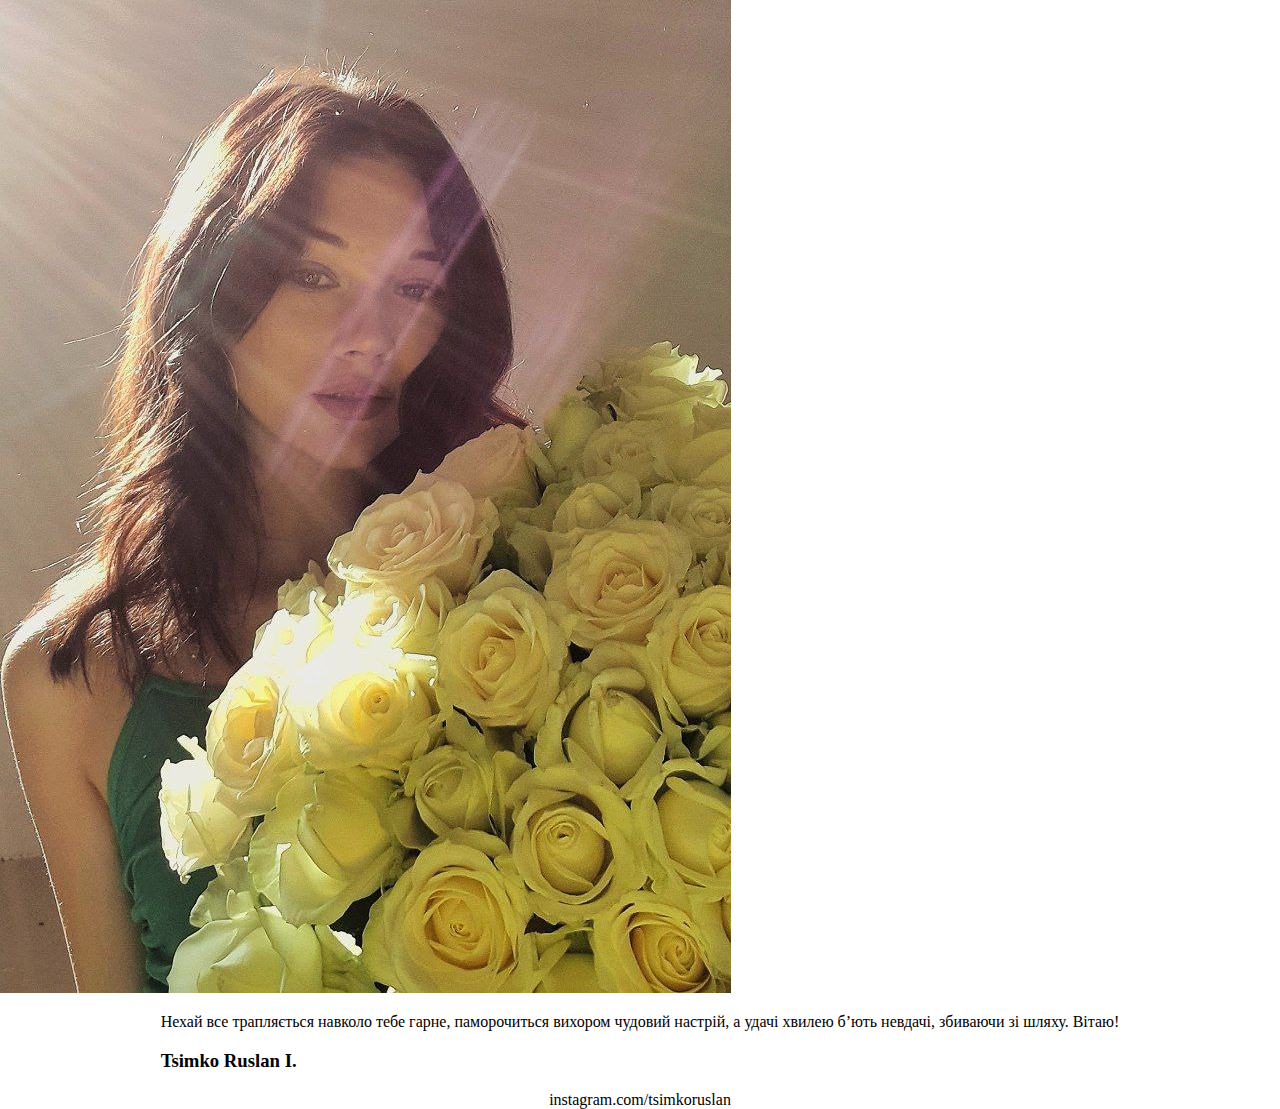
==== link_instagram/index.html @ 81c15e8c "Initial commit" ====
<!doctype html>
<html>
<head>
    <meta charset="UTF-8">
    <meta name="viewport"
          content="width=device-width, user-scalable=no, initial-scale=1.0, maximum-scale=1.0, minimum-scale=1.0">
    <meta http-equiv="X-UA-Compatible" content="ie=edge">
    <link rel="stylesheet" href="style.css">
    <title>an.ozymko</title>
</head>
<body>

<div class="phater flex">
    <div class="conteiner flex ">
        <div class="header">
            <div class="happy_birthday bolt">Happy Birthday</div>
            <div>
                <div class="day bolt">27</div>
                <div class="month">Oct</div>
            </div>
        </div>
        <div class="main flex">
            <div class="icon"><i class="fa-regular fa-ellipsis"></i></div>
            <div class="conteiner_main">
                <div class="info">
                    <p>
                        Ім'я «Анна» в перекладі означає «божа благодать».
                        Це про тебе, Анюта, можемо сміливо стверджувати!
                        Це ім'я так підходить, Аня, мила, тобі.
                        Я хочу, щоб все прекрасно було у тебе в долі!
                        Нехай любов, здоров'я, щастя з тобою об руку йдуть,
                        Ну а горе і негода від тебе нехай геть біжать!
                    </p>
                    <div class="qr">
                        <img src="https://chart.googleapis.com/chart?cht=qr&chl=https%3A%2F%2Fwww.instagram.com%2Fan.ozymko%2F&chs=180x180&choe=UTF-8&chld=L|2"
                             rel="nofollow" alt="qr code"><a href="ru.qr-code-generator.com/" border="0"
                                                             style="cursor:default" rel="nofollow"></a>
                    </div>
                </div>
                <div class="photo"><img src="./photo_2023-01-25%2022.42.17.jpeg" alt="girl"></div>
            </div>
            <div class="icon"><i class="fa-solid fa-bookmark"></i></div>
        </div>
        <div class="fotter">
            <p> Нехай все трапляється навколо тебе гарне, паморочиться вихором чудовий настрій, а удачі хвилею б’ють
                невдачі,
                збиваючи зі шляху. Вітаю! </p>
            <h3 class="tr"> Tsimko Ruslan I.</h3c>
        </div>
        <div class="instagram_tr">instagram.com/tsimkoruslan</div>
    </div>
</div>

<script src="https://kit.fontawesome.com/7221a479c0.js" crossorigin="anonymous"></script>
</body>
</html>
---- link_instagram/style.css ----
body {
    padding: 0;
    margin: 0;
}
 .flex {
     display: flex;
 }
 .phater{
     box-sizing: border-box;
    justify-content: center;
 }
.conteiner {

    box-sizing: border-box;
    width: 1300px ;
    height: 100vh;
    flex-direction: column;
    justify-content: center;
    align-items: center;
}
.header {
    width: 100%;
    height: 10%;
    background: darkgrey;
    display: flex;
    align-items: center;
    justify-content: space-between;
}
.main {}
.fotter{}
.happy_birthday {
    font-size: 30px;
}
.day {
    font-size: 50px;
}
.bolt{
    font-weight: bold;
}
.month{
    font-size: 30px;
}
.icon {}
.conteiner_main {}
.info {}
.photo {}
.qr {}
.tr {}
.instagram_tr {}
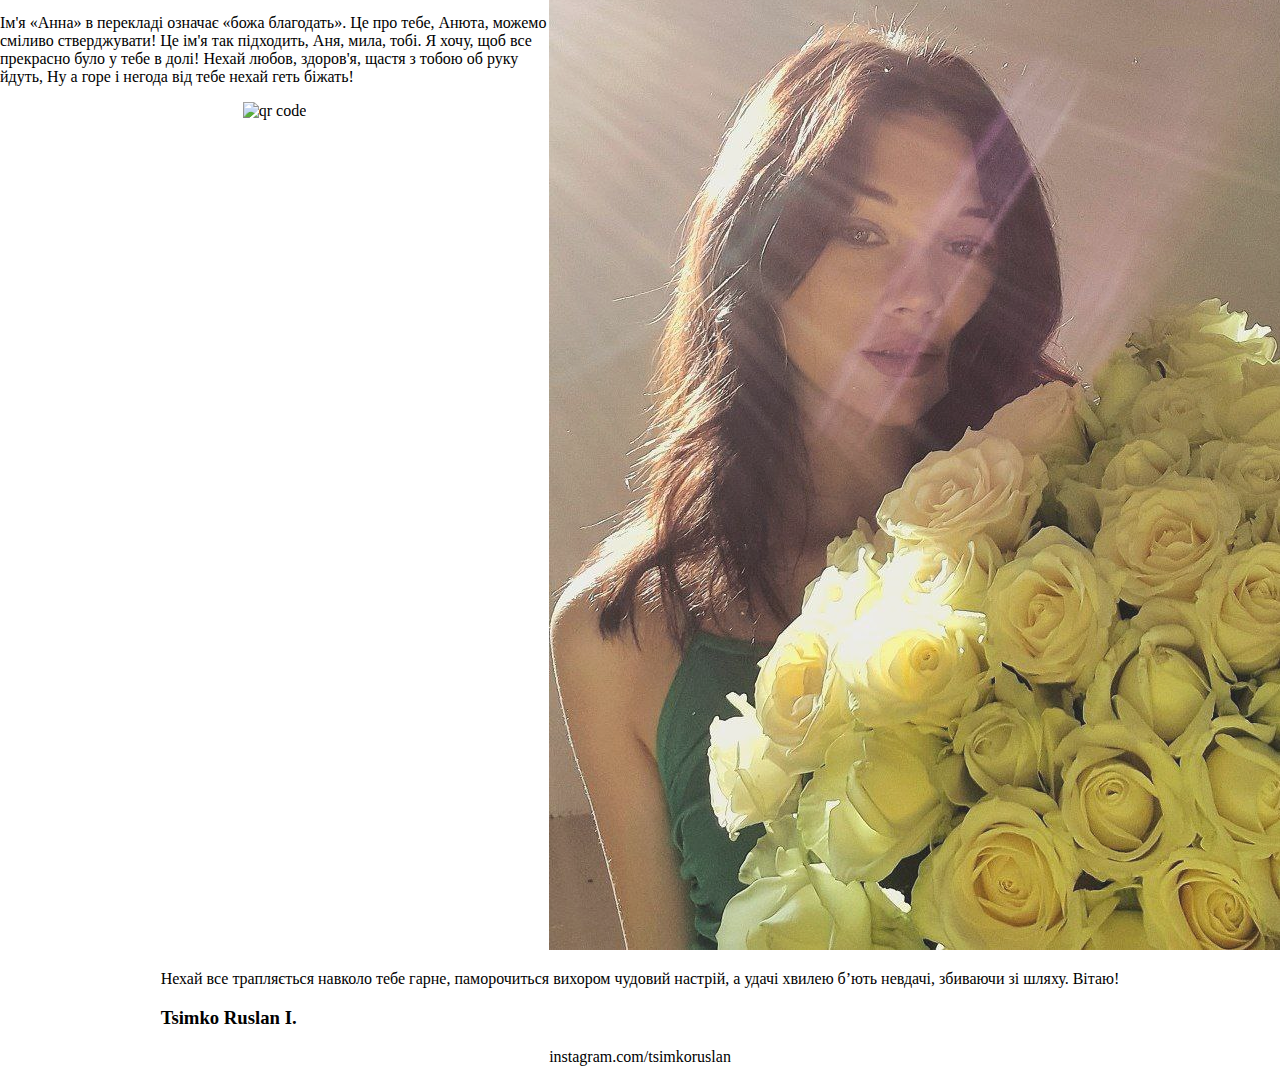
==== commit 7af919fb: "etap" ====
--- a/link_instagram/index.html
+++ b/link_instagram/index.html
@@ -19,10 +19,12 @@
                 <div class="month">Oct</div>
             </div>
         </div>
+        <div class="icon"><i class="fa-solid fa-ellipsis"></i></div>
         <div class="main flex">
-            <div class="icon"><i class="fa-regular fa-ellipsis"></i></div>
-            <div class="conteiner_main">
-                <div class="info">
+            <div class="conteiner_main flex">
+                <div class="info flex">
+                    <div class="nameH1"><h1> An.Ozymko </h1></div>
+                    <div class="nameH1_2"><h1> wonderful.wonderful.wonderful </h1></div>
                     <p>
                         Ім'я «Анна» в перекладі означає «божа благодать».
                         Це про тебе, Анюта, можемо сміливо стверджувати!
@@ -39,13 +41,13 @@
                 </div>
                 <div class="photo"><img src="./photo_2023-01-25%2022.42.17.jpeg" alt="girl"></div>
             </div>
-            <div class="icon"><i class="fa-solid fa-bookmark"></i></div>
         </div>
+        <div class="icon"><i class="fa-solid fa-bookmark"></i></div>
         <div class="fotter">
             <p> Нехай все трапляється навколо тебе гарне, паморочиться вихором чудовий настрій, а удачі хвилею б’ють
                 невдачі,
                 збиваючи зі шляху. Вітаю! </p>
-            <h3 class="tr"> Tsimko Ruslan I.</h3c>
+            <h3 class="tr"> Tsimko Ruslan I.</h3>
         </div>
         <div class="instagram_tr">instagram.com/tsimkoruslan</div>
     </div>
--- a/link_instagram/style.css
+++ b/link_instagram/style.css
@@ -21,13 +21,15 @@
 .header {
     width: 100%;
     height: 10%;
-    background: darkgrey;
     display: flex;
     align-items: center;
     justify-content: space-between;
 }
-.main {}
-.fotter{}
+.main {
+    justify-content: center;
+    box-sizing: border-box;
+}
+
 .happy_birthday {
     font-size: 30px;
 }
@@ -40,10 +42,34 @@
 .month{
     font-size: 30px;
 }
-.icon {}
-.conteiner_main {}
-.info {}
-.photo {}
+h1 {
+    margin: 0;
+}
+ .nameH1_2 {
+     position: relative;
+     left: 25%;
+ }
+
+.icon {
+    width: 100%;
+    display: flex;
+    justify-content: end;
+    font-size: 40px;
+
+}
+.conteiner_main {
+    justify-content: space-between;
+}
+.info {
+    justify-content: start;
+    align-items: center;
+    flex-direction: column;
+
+}
+.photo {
+    opacity: 90%;
+}
 .qr {}
+ .fotter{}
 .tr {}
 .instagram_tr {}
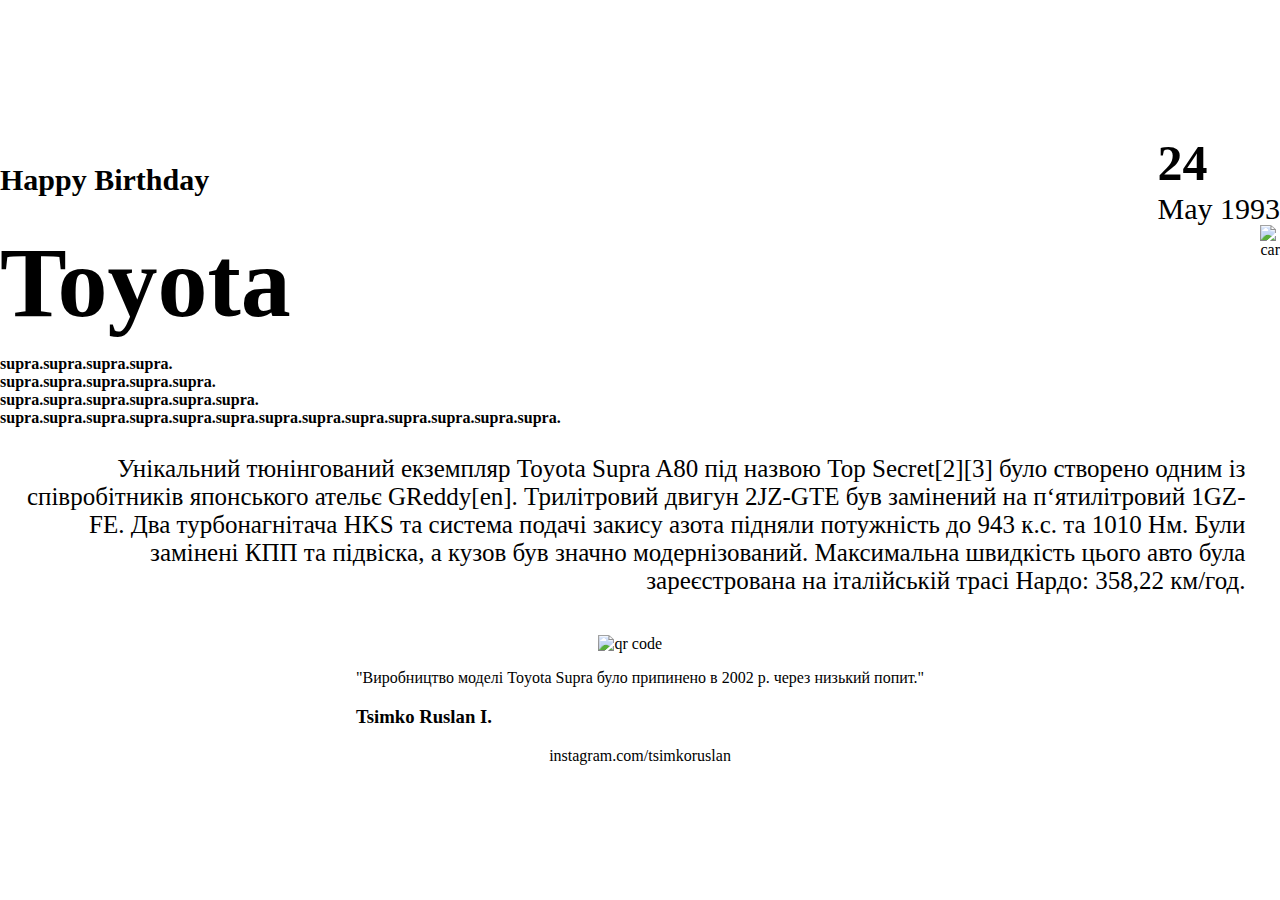
==== commit 7dabd1ef: "reborn /" ====
--- a/link_instagram/index.html
+++ b/link_instagram/index.html
@@ -6,7 +6,7 @@
           content="width=device-width, user-scalable=no, initial-scale=1.0, maximum-scale=1.0, minimum-scale=1.0">
     <meta http-equiv="X-UA-Compatible" content="ie=edge">
     <link rel="stylesheet" href="style.css">
-    <title>an.ozymko</title>
+    <title>supra</title>
 </head>
 <body>
 
@@ -15,38 +15,45 @@
         <div class="header">
             <div class="happy_birthday bolt">Happy Birthday</div>
             <div>
-                <div class="day bolt">27</div>
-                <div class="month">Oct</div>
+                <div class="day bolt">24</div>
+                <div class="month">May 1993</div>
             </div>
         </div>
         <div class="icon"><i class="fa-solid fa-ellipsis"></i></div>
         <div class="main flex">
             <div class="conteiner_main flex">
                 <div class="info flex">
-                    <div class="nameH1"><h1> An.Ozymko </h1></div>
-                    <div class="nameH1_2"><h1> wonderful.wonderful.wonderful </h1></div>
-                    <p>
-                        Ім'я «Анна» в перекладі означає «божа благодать».
-                        Це про тебе, Анюта, можемо сміливо стверджувати!
-                        Це ім'я так підходить, Аня, мила, тобі.
-                        Я хочу, щоб все прекрасно було у тебе в долі!
-                        Нехай любов, здоров'я, щастя з тобою об руку йдуть,
-                        Ну а горе і негода від тебе нехай геть біжать!
+                    <div class="nameDiv flex">
+                        <div class="nameH1 bolt"> Toyota</div>
+
+                        <div class="nameH2 bolt">
+                            supra.supra.supra.supra.<br>
+                            supra.supra.supra.supra.supra.<br>
+                            supra.supra.supra.supra.supra.supra.<br>
+                            supra.supra.supra.supra.supra.supra.supra.supra.supra.supra.supra.supra.supra.<span style="color: white">supra.supra.supra.supra.supra.supra.supra.supra.supra.</span>
+                        </div>
+                    </div>
+                    <p class="opus">
+                        Унікальний тюнінгований екземпляр Toyota Supra A80 під назвою Top Secret[2][3] було створено
+                        одним із співробітників японського ательє GReddy[en]. Трилітровий двигун 2JZ-GTE був замінений
+                        на п‘ятилітровий 1GZ-FE. Два турбонагнітача HKS та система подачі закису азота підняли
+                        потужність до 943 к.с. та 1010 Нм. Були замінені КПП та підвіска, а кузов був значно
+                        модернізований. Максимальна швидкість цього авто була зареєстрована на італійській трасі Нардо:
+                        358,22 км/год.
                     </p>
                     <div class="qr">
-                        <img src="https://chart.googleapis.com/chart?cht=qr&chl=https%3A%2F%2Fwww.instagram.com%2Fan.ozymko%2F&chs=180x180&choe=UTF-8&chld=L|2"
-                             rel="nofollow" alt="qr code"><a href="ru.qr-code-generator.com/" border="0"
+                        <img src="https://chart.googleapis.com/chart?cht=qr&chl=https%3A%2F%2Fuk.wikipedia.org%2Fwiki%2FToyota_Supra&chs=180x180&choe=UTF-8&chld=L|2"
+                             rel="nofollow" alt="qr code"><a href="www.qr-code-generator.com/" border="0"
                                                              style="cursor:default" rel="nofollow"></a>
                     </div>
                 </div>
-                <div class="photo"><img src="./photo_2023-01-25%2022.42.17.jpeg" alt="girl"></div>
+
+                <div class="photo"><img src="./_.jpeg" alt="car"></div>
             </div>
         </div>
         <div class="icon"><i class="fa-solid fa-bookmark"></i></div>
         <div class="fotter">
-            <p> Нехай все трапляється навколо тебе гарне, паморочиться вихором чудовий настрій, а удачі хвилею б’ють
-                невдачі,
-                збиваючи зі шляху. Вітаю! </p>
+            <p> "Виробництво моделі Toyota Supra було припинено в 2002 р. через низький попит."</p>
             <h3 class="tr"> Tsimko Ruslan I.</h3>
         </div>
         <div class="instagram_tr">instagram.com/tsimkoruslan</div>
--- a/link_instagram/style.css
+++ b/link_instagram/style.css
@@ -1,23 +1,28 @@
- body {
+body {
     padding: 0;
     margin: 0;
 }
- .flex {
-     display: flex;
- }
- .phater{
-     box-sizing: border-box;
+
+
+.flex {
+    display: flex;
+}
+
+.phater {
+    box-sizing: border-box;
     justify-content: center;
- }
+}
+
 .conteiner {
 
     box-sizing: border-box;
-    width: 1300px ;
+    width: 1300px;
     height: 100vh;
     flex-direction: column;
     justify-content: center;
     align-items: center;
 }
+
 .header {
     width: 100%;
     height: 10%;
@@ -25,6 +30,7 @@
     align-items: center;
     justify-content: space-between;
 }
+
 .main {
     justify-content: center;
     box-sizing: border-box;
@@ -33,22 +39,46 @@
 .happy_birthday {
     font-size: 30px;
 }
+
 .day {
     font-size: 50px;
 }
-.bolt{
+
+.bolt {
     font-weight: bold;
 }
-.month{
+
+.month {
     font-size: 30px;
 }
-h1 {
-    margin: 0;
+
+.nameDiv {
+    position: relative;
+    flex-direction: column;
+    width: 100%;
 }
- .nameH1_2 {
-     position: relative;
-     left: 25%;
- }
+
+.nameH1 {
+    justify-content: start;
+    font-size: 100px;
+
+}
+
+
+.nameH2 {
+    font-size: 100%;
+    position: absolute;
+    top: 130px;
+}
+
+.opus {
+    margin-top: 100px;
+    font-size: 25px;
+    text-align: end;
+    box-sizing: border-box;
+    padding: 15px;
+}
+
 
 .icon {
     width: 100%;
@@ -57,19 +87,33 @@
     font-size: 40px;
 
 }
+
+}
 .conteiner_main {
+
     justify-content: space-between;
+    box-sizing: border-box;
 }
+
 .info {
     justify-content: start;
     align-items: center;
     flex-direction: column;
 
 }
-.photo {
-    opacity: 90%;
+
+.photo > img{
+    height: 900px;
 }
-.qr {}
- .fotter{}
-.tr {}
-.instagram_tr {}
+
+.qr {
+}
+
+.fotter {
+}
+
+.tr {
+}
+
+.instagram_tr {
+}
